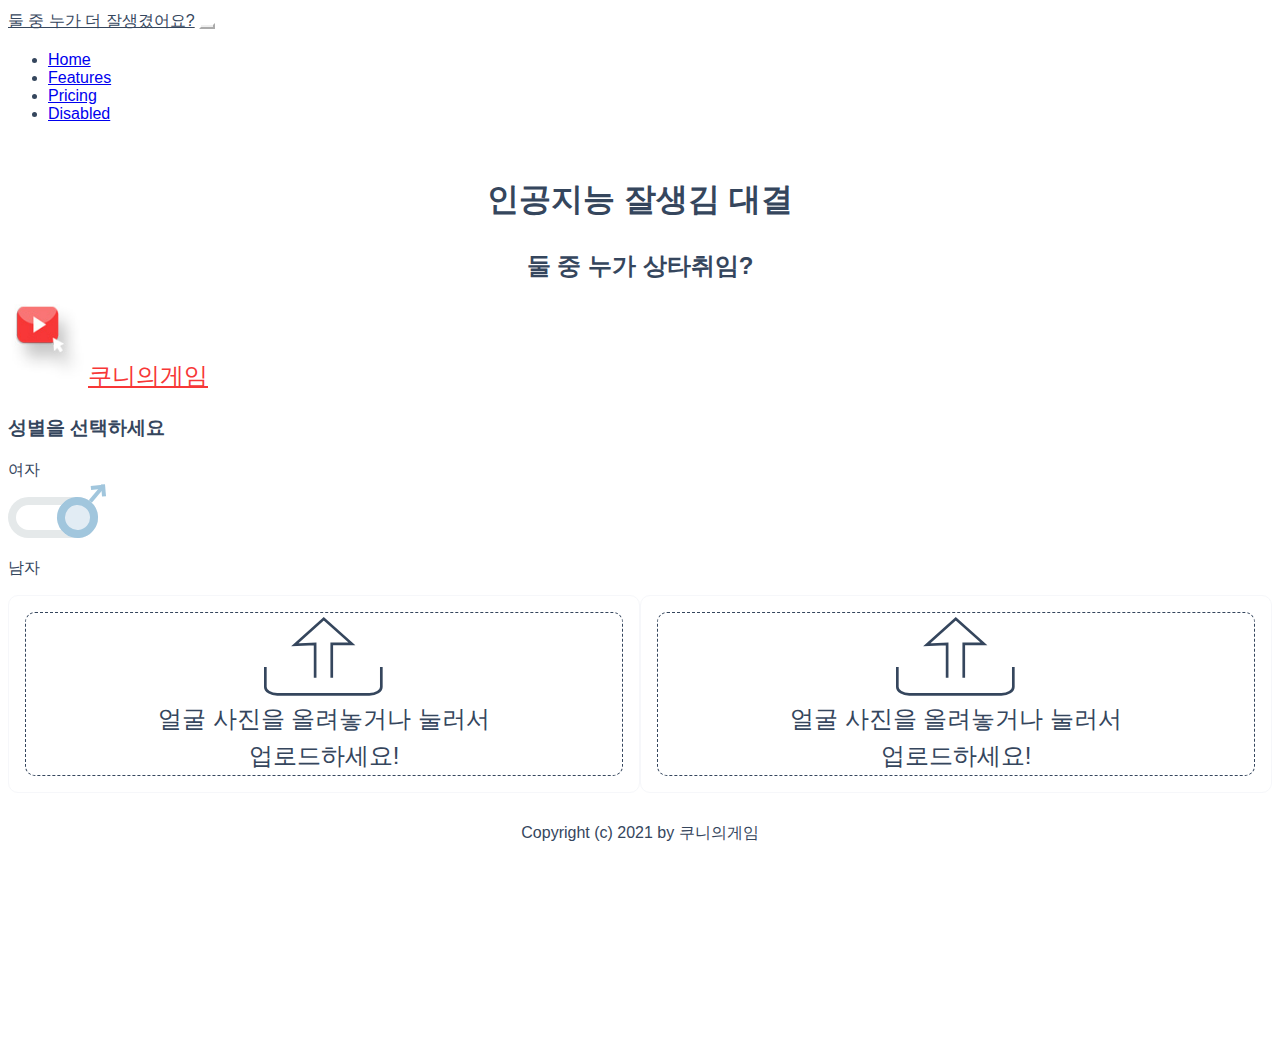
==== index.html @ ccdd7b53 "광고추가33" ====
<!DOCTYPE html>
<html>
    <head>
        <link rel="stylesheet" href="style2.css" />

        <!-- Required meta tags -->
        <meta charset="utf-8" />
        <meta name="viewport" content="width=device-width, initial-scale=1" />

        <!-- Bootstrap CSS -->
        <link
            href="https://cdn.jsdelivr.net/npm/bootstrap@5.0.0-beta2/dist/css/bootstrap.min.css"
            rel="stylesheet"
            integrity="sha384-BmbxuPwQa2lc/FVzBcNJ7UAyJxM6wuqIj61tLrc4wSX0szH/Ev+nYRRuWlolflfl"
            crossorigin="anonymous"
        />

        <title>인공지능으로 누가 더 잘생겼는지 겨뤄보자!!</title>

        <!-- Go to www.addthis.com/dashboard to customize your tools -->
        <script
            type="text/javascript"
            src="//s7.addthis.com/js/300/addthis_widget.js#pubid=ra-60608858e6bcf0fb"
        ></script>

        <script
            data-ad-client="ca-pub-9561331325306336"
            async
            src="https://pagead2.googlesyndication.com/pagead/js/adsbygoogle.js"
        ></script>
    </head>

    <body>
        <nav class="navbar navbar-expand-lg navbar-light nav-distance">
            <div class="container-fluid">
                <a class="navbar-brand" href="#">둘 중 누가 더 잘생겼어요?</a>
                <button
                    class="navbar-toggler"
                    type="button"
                    data-bs-toggle="collapse"
                    data-bs-target="#navbarNav"
                    aria-controls="navbarNav"
                    aria-expanded="false"
                    aria-label="Toggle navigation"
                >
                    <span class="navbar-toggler-icon"></span>
                </button>
                <div class="collapse navbar-collapse" id="navbarNav">
                    <ul class="navbar-nav">
                        <li class="nav-item">
                            <a class="nav-link active" aria-current="page" href="#">Home</a>
                        </li>
                        <li class="nav-item">
                            <a class="nav-link" href="#">Features</a>
                        </li>
                        <li class="nav-item">
                            <a class="nav-link" href="#">Pricing</a>
                        </li>
                        <li class="nav-item">
                            <a class="nav-link disabled" href="#" tabindex="-1" aria-disabled="true"
                                >Disabled</a
                            >
                        </li>
                    </ul>
                </div>
            </div>
        </nav>

        <section class="section">
            <h1 class="title">인공지능 잘생김 대결</h1>
            <h2 class="subtitle">둘 중 누가 상타취임?</h2>
        </section>

        <section class="youtube">
            <div class="container youtube-cover d-flex flex-row-reverse bd-highlight">
                <img src="img/youtube-copy.jpg" alt="" class="youtube-icon" /><a
                    href=""
                    class="youtube-link"
                    >쿠니의게임</a
                >
            </div>
        </section>

        <ins
            class="kakao_ad_area"
            style="display: none;"
            data-ad-unit="DAN-Fn4xq8BsNkyOIxmy"
            data-ad-width="320"
            data-ad-height="100"
        ></ins>
        <script type="text/javascript" src="//t1.daumcdn.net/kas/static/ba.min.js" async></script>

        <h3 class="pb-2 d-flex justify-content-center">성별을 선택하세요</h3>
        <section class="d-flex justify-content-center">
            <!-- 아직 구현안함 -->

            <p class="d-flex align-items-center pr-3">여자</p>
            <div>
                <input type="checkbox" id="gender" />
                <label for="gender">
                    <span class="knob">
                        <i></i>
                    </span>
                </label>
            </div>
            <p class="d-flex align-items-center pl-3">남자</p>
        </section>

        <script
            class="jsbin"
            src="https://ajax.googleapis.com/ajax/libs/jquery/1/jquery.min.js"
        ></script>
        <div class="row-test">
            <!-- 첫번째 이미지 업로드 -->
            <div class="file-upload">
                <div class="image-upload-wrap">
                    <input
                        class="file-upload-input"
                        type="file"
                        onchange="readURL(this);"
                        accept="image/*"
                    />
                    <div class="drag-text">
                        <img src="img/upload.svg" class="mt-5 pt-5 upload" style="width: 20%;" />
                        <h3 class="mb-5 pb-5 pt-2 upload-text">
                            얼굴 사진을 올려놓거나 눌러서 업로드하세요!
                        </h3>
                    </div>
                </div>
                <div class="file-upload-content">
                    <img class="file-upload-image" id="face-image" src="#" alt="your image" />

                    <div class="image-title-wrap">
                        <button type="button" onclick="removeUpload()" class="remove-image">
                            삭제 <span class="image-title">첫번째 사진</span>
                        </button>
                    </div>
                </div>
                <div class="label-container" id="label-container"></div>
            </div>

            <!-- 2번째 업로드 -->
            <div class="file-upload">
                <div class="image-upload-wrap2">
                    <input
                        class="file-upload-input2"
                        type="file"
                        onchange="readURL2(this);"
                        accept="image/*"
                    />
                    <div class="drag-text2">
                        <img src="img/upload.svg" class="mt-5 pt-5 upload2" style="width: 20%;" />
                        <h3 class="mb-5 pb-5 pt-2 upload-text2">
                            얼굴 사진을 올려놓거나 눌러서 업로드하세요!
                        </h3>
                    </div>
                </div>
                <div class="file-upload-content2">
                    <img class="file-upload-image2" id="face-image2" src="#" alt="your image" />

                    <div class="image-title-wrap2">
                        <button type="button" onclick="removeUpload2()" class="remove-image2">
                            삭제 <span class="image-title2">두번째 사진</span>
                        </button>
                    </div>
                </div>
                <div class="label-container2" id="label-container2"></div>
            </div>
        </div>

        <div id="webcam-container"></div>

        <!-- Go to www.addthis.com/dashboard to customize your tools -->
        <div class="addthis_inline_share_toolbox"></div>

        <ins
            class="kakao_ad_area"
            style="display: none;"
            data-ad-unit="DAN-EHyfa3CTrwkPumvO"
            data-ad-width="320"
            data-ad-height="100"
        ></ins>
        <script type="text/javascript" src="//t1.daumcdn.net/kas/static/ba.min.js" async></script>

        <div class="footer">Copyright (c) 2021 by 쿠니의게임</div>

        <ins
            class="kakao_ad_area"
            style="display: none;"
            data-ad-unit="DAN-O7r9BuBPyh5vCu6k"
            data-ad-width="728"
            data-ad-height="90"
        ></ins>
        <script type="text/javascript" src="//t1.daumcdn.net/kas/static/ba.min.js" async></script>

        <div id="disqus_thread"></div>
        <script>
            /**
             *  RECOMMENDED CONFIGURATION VARIABLES: EDIT AND UNCOMMENT THE SECTION BELOW TO INSERT DYNAMIC VALUES FROM YOUR PLATFORM OR CMS.
             *  LEARN WHY DEFINING THESE VARIABLES IS IMPORTANT: https://disqus.com/admin/universalcode/#configuration-variables    */
            /*
    var disqus_config = function () {
    this.page.url = PAGE_URL;  // Replace PAGE_URL with your page's canonical URL variable
    this.page.identifier = PAGE_IDENTIFIER; // Replace PAGE_IDENTIFIER with your page's unique identifier variable
    };
    */
            (function () {
                // DON'T EDIT BELOW THIS LINE
                var d = document,
                    s = d.createElement('script');
                s.src = 'https://mojjijung.disqus.com/embed.js';
                s.setAttribute('data-timestamp', +new Date());
                (d.head || d.body).appendChild(s);
            })();
        </script>
        <noscript
            >Please enable JavaScript to view the
            <a href="https://disqus.com/?ref_noscript">comments powered by Disqus.</a>
        </noscript>
        <script
            src="https://cdn.jsdelivr.net/npm/@popperjs/core@2.6.0/dist/umd/popper.min.js"
            integrity="sha384-KsvD1yqQ1/1+IA7gi3P0tyJcT3vR+NdBTt13hSJ2lnve8agRGXTTyNaBYmCR/Nwi"
            crossorigin="anonymous"
        ></script>
        <script
            src="https://cdn.jsdelivr.net/npm/bootstrap@5.0.0-beta2/dist/js/bootstrap.min.js"
            integrity="sha384-nsg8ua9HAw1y0W1btsyWgBklPnCUAFLuTMS2G72MMONqmOymq585AcH49TLBQObG"
            crossorigin="anonymous"
        ></script>

        <script src="https://cdn.jsdelivr.net/npm/@tensorflow/tfjs@1.3.1/dist/tf.min.js"></script>
        <script src="https://cdn.jsdelivr.net/npm/@teachablemachine/image@0.8/dist/teachablemachine-image.min.js"></script>
        <script>
            var diff_first = -1;
            var diff_sec = -1;

            // 첫번째 사진 업로드 시
            function readURL(input) {
                if (input.files && input.files[0]) {
                    var reader = new FileReader();

                    reader.onload = function (e) {
                        $('.image-upload-wrap').hide();

                        $('.file-upload-image').attr('src', e.target.result);
                        $('.file-upload-content').show();

                        //$('.image-title').html(input.files[0].name);
                    };

                    reader.readAsDataURL(input.files[0]);
                    init().then(() => {
                        predict();
                    });
                } else {
                    removeUpload();
                }
            }

            // 2번째 파일 업로드시
            function readURL2(input) {
                //alert("다시 들어오지 않나?");
                //첫번째 사진을 먼저 업로드했는지 체크하자
                if (diff_first < 0) {
                    alert('왼쪽 사진부터 업로드해주세요~');
                    return false;
                }

                if (input.files && input.files[0]) {
                    var reader = new FileReader();

                    reader.onload = function (e) {
                        $('.image-upload-wrap2').hide();

                        $('.file-upload-image2').attr('src', e.target.result);
                        $('.file-upload-content2').show();

                        //$('.image-title2').html(input.files[0].name);
                    };

                    reader.readAsDataURL(input.files[0]);
                    init2().then(() => {
                        predict2();
                    });
                } else {
                    removeUpload2();
                }
            }

            function removeUpload() {
                $('.file-upload-input').replaceWith($('.file-upload-input').clone());
                $('.file-upload-content').hide();
                $('.image-upload-wrap').show();
                $('.label-container').hide();

                //사진 삭제를 하면 변수 초기화
                diff_first = -1;
            }
            $('.image-upload-wrap').bind('dragover', function () {
                $('.image-upload-wrap').addClass('image-dropping');
            });
            $('.image-upload-wrap').bind('dragleave', function () {
                $('.image-upload-wrap').removeClass('image-dropping');
            });

            function removeUpload2() {
                $('.file-upload-input2').replaceWith($('.file-upload-input2').clone());
                $('.file-upload-content2').hide();
                $('.image-upload-wrap2').show();
                $('.label-container2').hide();

                //사진 삭제를 하면 변수 초기화
                diff_sec = -1;
            }
            $('.image-upload-wrap2').bind('dragover', function () {
                $('.image-upload-wrap2').addClass('image-dropping2');
            });
            $('.image-upload-wrap2').bind('dragleave', function () {
                $('.image-upload-wrap2').removeClass('image-dropping2');
            });
        </script>
        <script type="text/javascript">
            // More API functions here:
            // https://github.com/googlecreativelab/teachablemachine-community/tree/master/libraries/image

            // the link to your model provided by Teachable Machine export panel
            const URL = 'https://teachablemachine.withgoogle.com/models/CA73Om2Nr/';

            let model, webcam, labelContainer, maxPredictions;

            // 일단 남자만 되도록한다.
            document.getElementById('gender').checked = true;

            // Load the image model and setup the webcam
            async function init() {
                const modelURL = URL + 'model.json';
                const metadataURL = URL + 'metadata.json';

                // load the model and metadata
                // Refer to tmImage.loadFromFiles() in the API to support files from a file picker
                // or files from your local hard drive
                // Note: the pose library adds "tmImage" object to your window (window.tmImage)
                model = await tmImage.load(modelURL, metadataURL);
                maxPredictions = model.getTotalClasses();

                // append elements to the DOM
                labelContainer = document.getElementById('label-container');
                for (let i = 0; i < maxPredictions; i++) {
                    // and class labels
                    labelContainer.appendChild(document.createElement('div'));
                }
            }

            async function init2() {
                const modelURL = URL + 'model.json';
                const metadataURL = URL + 'metadata.json';

                // load the model and metadata
                // Refer to tmImage.loadFromFiles() in the API to support files from a file picker
                // or files from your local hard drive
                // Note: the pose library adds "tmImage" object to your window (window.tmImage)
                model = await tmImage.load(modelURL, metadataURL);
                maxPredictions = model.getTotalClasses();

                // append elements to the DOM
                labelContainer = document.getElementById('label-container2');
                for (let i = 0; i < maxPredictions; i++) {
                    // and class labels
                    labelContainer.appendChild(document.createElement('div'));
                }
            }

            // run the webcam image through the image model
            async function predict() {
                // predict can take in an image, video or canvas html element
                // 이미지 변수를 가져온다.
                var image = document.getElementById('face-image');
                const prediction = await model.predict(image, false);
                prediction.sort((a, b) => parseFloat(b.probability) - parseFloat(a.probability));
                var resultMessage;
                switch (prediction[0].className) {
                    case 'handsome':
                        resultMessage = '잘생김';
                        // code block
                        break;
                    case 'ugly':
                        resultMessage = '못생김';
                        // code block
                        break;
                    case 'animal':
                        resultMessage = '낫휴먼';
                        // code block
                        break;
                    default:
                        resultMessage = '알수없음';
                    // code block
                }
                //resul-Message Class안에 값을 넣는다.
                $('.result-Message').html(resultMessage);
                var barWidth;
                for (let i = 0; i < maxPredictions; i++) {
                    if (prediction[i].className == 'handsome') {
                        diff_first = prediction[i].probability.toFixed(2) * 100;
                    }

                    if (prediction[i].probability.toFixed(2) > 0.1) {
                        const classPrediction =
                            prediction[i].className +
                            ': ' +
                            prediction[i].probability.toFixed(2) * 100 +
                            '%';
                        labelContainer.childNodes[i].innerHTML = classPrediction;

                        barWidth = Math.round(prediction[i].probability.toFixed(2) * 100) + '%';
                    } else if (prediction[i].probability.toFixed(2) >= 0.01) {
                        barWidth = '4%';
                    } else {
                        barWidth = '2%';
                    }

                    var labelTitle;
                    switch (prediction[i].className) {
                        case 'handsome':
                            labelTitle = '잘생김';
                            break;
                        case 'ugly':
                            labelTitle = '못생김';
                            break;
                        case 'animal':
                            labelTitle = '낫휴먼';
                            break;
                        default:
                            labelTitle = '알수없음';
                    }
                    var label =
                        "<div class='animal-label d-flex align-items-center'>" +
                        labelTitle +
                        '</div>';
                    var bar =
                        "<div class='bar-container position-relative container'><div class='" +
                        prediction[i].className +
                        "-box'></div><div class='d-flex justify-content-center align-items-center " +
                        prediction[i].className +
                        "-bar' style='width: " +
                        barWidth +
                        "'><span class='d-block percent-text'>" +
                        Math.round(prediction[i].probability.toFixed(2) * 100) +
                        '%</span></div></div>';
                    labelContainer.childNodes[i].innerHTML = label + bar;
                }

                $('.label-container').show();
                // 여기서 버튼 활성화 시켜주는게 좋을듯
            }

            // run the webcam image through the image model
            async function predict2() {
                // predict can take in an image, video or canvas html element
                // 이미지 변수를 가져온다.
                var image = document.getElementById('face-image2');
                const prediction = await model.predict(image, false);
                prediction.sort((a, b) => parseFloat(b.probability) - parseFloat(a.probability));
                var resultMessage;
                switch (prediction[0].className) {
                    case 'handsome':
                        resultMessage = '잘생김';
                        // code block
                        break;
                    case 'ugly':
                        resultMessage = '못생김';
                        // code block
                        break;
                    case 'animal':
                        resultMessage = '낫휴먼';
                        // code block
                        break;
                    default:
                        resultMessage = '알수없음';
                    // code block
                }
                //resul-Message Class안에 값을 넣는다.
                $('.result-Message2').html(resultMessage);
                var barWidth;
                for (let i = 0; i < maxPredictions; i++) {
                    if (prediction[i].className == 'handsome') {
                        diff_sec = prediction[i].probability.toFixed(2) * 100;
                    }

                    if (prediction[i].probability.toFixed(2) > 0.1) {
                        const classPrediction =
                            prediction[i].className +
                            ': ' +
                            prediction[i].probability.toFixed(2) * 100 +
                            '%';
                        labelContainer.childNodes[i].innerHTML = classPrediction;

                        barWidth = Math.round(prediction[i].probability.toFixed(2) * 100) + '%';
                    } else if (prediction[i].probability.toFixed(2) >= 0.01) {
                        barWidth = '4%';
                    } else {
                        barWidth = '2%';
                    }

                    var labelTitle;
                    switch (prediction[i].className) {
                        case 'handsome':
                            labelTitle = '잘생김';
                            break;
                        case 'ugly':
                            labelTitle = '못생김';
                            break;
                        case 'animal':
                            labelTitle = '낫휴먼';
                            break;
                        default:
                            labelTitle = '알수없음';
                    }
                    var label =
                        "<div class='animal-label d-flex align-items-center'>" +
                        labelTitle +
                        '</div>';
                    var bar =
                        "<div class='bar-container position-relative container'><div class='" +
                        prediction[i].className +
                        "-box'></div><div class='d-flex justify-content-center align-items-center " +
                        prediction[i].className +
                        "-bar' style='width: " +
                        barWidth +
                        "'><span class='d-block percent-text'>" +
                        Math.round(prediction[i].probability.toFixed(2) * 100) +
                        '%</span></div></div>';
                    labelContainer.childNodes[i].innerHTML = label + bar;
                }

                $('.label-container2').show();

                diff_face();
            }

            function showMessage(name, message) {
                //alert(name+"께서 더 잘생겼네요.   "+ message);
                //두 개의 차이에 대해서 구간을 나눠서 다르게 메세지를 뿌려주자
                //0 ~ 20  : 도찐개진 그냥 둘다 막상막하
                //21~ 40  : 그...그래도 왼쪽이 낫네요
                //41~ 60  :
                //61~ 80  :
                //80~ 100 : 어디가서
                if (message >= 0 && message < 21) {
                    alert(
                        name +
                            ' 너! 그래 너 조금...아주 조금..개미손톱의 때만큼 낫다. 하 그냥 도찐개찐임'
                    );
                } else if (message >= 21 && message < 41) {
                    alert(name + ' 너! 하..그래 그나마 니가좀 더 낫다. ');
                } else if (message >= 41 && message < 61) {
                    alert(name + ' 이 좀 더 잘생겼네 우리 할머니눈엔 그래~');
                } else if (message >= 61 && message < 81) {
                    alert(name + ' 이 존잘임 아 몰라 그냥 존잘임 어디가서 비교하지마!');
                } else {
                    alert(name + ' 은 신인가요.. 거의 왕과 하인수준의 미모차이네요!');
                }
            }

            function diff_face() {
                // 두명의 얼굴을 가지고 잘생김 비교해서 뿌려주기
                // 전제 조건은 첫번째 사진을 먼저 올리고 두번째 사진 올리도록 유도

                //alert("frist"+diff_first+"     "+"sec"+diff_sec + "  차이" + eval(diff_first-diff_sec));

                // 차이를 변수로 만든다.
                var message = parseInt(eval(diff_first - diff_sec));

                if (eval(diff_first - diff_sec) >= 0) {
                    //왼쪽이 더 잘생긴 경우
                    var name = '왼쪽';
                    showMessage(name, message);
                } else {
                    //오른쪽이 더 잘생긴 경우
                    var name = '오른쪽';
                    showMessage(name, message);
                }
            }
        </script>
    </body>

    <!-- Copyright (c) 2021 by Aaron Vanston (https://codepen.io/aaronvanston/pen/yNYOXR)

Permission is hereby granted, free of charge, to any person obtaining a copy of this software and associated documentation files (the "Software"), to deal in the Software without restriction, including without limitation the rights to use, copy, modify, merge, publish, distribute, sublicense, and/or sell copies of the Software, and to permit persons to whom the Software is furnished to do so, subject to the following conditions:

The above copyright notice and this permission notice shall be included in all copies or substantial portions of the Software.

THE SOFTWARE IS PROVIDED "AS IS", WITHOUT WARRANTY OF ANY KIND, EXPRESS OR IMPLIED, INCLUDING BUT NOT LIMITED TO THE WARRANTIES OF MERCHANTABILITY, FITNESS FOR A PARTICULAR PURPOSE AND NONINFRINGEMENT. IN NO EVENT SHALL THE AUTHORS OR COPYRIGHT HOLDERS BE LIABLE FOR ANY CLAIM, DAMAGES OR OTHER LIABILITY, WHETHER IN AN ACTION OF CONTRACT, TORT OR OTHERWISE, ARISING FROM, OUT OF OR IN CONNECTION WITH THE SOFTWARE OR THE USE OR OTHER DEALINGS IN THE SOFTWARE.

--></html>
---- style2.css ----
body {
    font-family: 'Jua', sans-serif;
    background-color: #ffffff;
    box-sizing: border-box;
    color: #35465d;
}

.file-upload {
        display: table-cell;
    width: 50%;
    border-radius: 10px;
    margin: 0 auto;
    padding: 1em;
    border: solid 1.5px #f6f7fa;
}

.file-upload2 {
    padding: 15% 3%;
    margin: 0 auto;
    border-radius: 10px;
    border: solid 1.5px #f6f7fa;
    background-color: #f6f7fa;
    width: 50%;
  
}

.file-upload-btn {
    width: 100%;
    margin: 0;
    color: #fff;
    background: #1fb264;
    border: none;
    padding: 10px;
    border-radius: 4px;
    border-bottom: 4px solid #15824b;
    transition: all 0.2s ease;
    outline: none;
    text-transform: uppercase;
    font-weight: 700;
}

.file-upload-btn:hover {
    background: #1aa059;
    color: #ffffff;
    transition: all 0.2s ease;
    cursor: pointer;
}

.file-upload-btn:active {
    border: 0;
    transition: all 0.2s ease;
}

.file-upload-content {
    display: none;
    text-align: center;
}

.file-upload-content2 {
    display: none;
    text-align: center;
}

#loading {
    display: none;
}

.file-upload-input {
    position: absolute;
    margin: 0;
    padding: 0;
    width: 50%;
    height: 50%;
    outline: none;
    opacity: 0;
    cursor: pointer;
}

.file-upload-input2 {
    position: absolute;
    margin: 0;
    padding: 0;

    width: 50%;
    height: 50%;
    outline: none;
    opacity: 0;
    cursor: pointer;
}

.image-upload-wrap {
    margin: 0 auto;
    object-fit: contain;
    border-radius: 10px;
    border: dashed 1.5px #35465d;
    background-color: #ffffff;
   
}

.image-upload-wrap2 {
    margin: 0 auto;

    object-fit: contain;
    border-radius: 10px;
    border: dashed 1.5px #35465d;
    background-color: #ffffff;
}

.image-dropping,
.image-upload-wrap:hover {
    background-color: #35465d82;
    border: 1.5px dashed #ffffff;
}

.image-dropping2,
.image-upload-wrap2:hover {
    background-color: #35465d82;
    border: 1.5px dashed #ffffff;
}

.image-title-wrap {
    width:50%;
    color: #222;
    position: static;
    margin: 0px auto;
    
}

.image-title-wrap2 {
     width:50%;
    color: #222;
    position: static;
    margin: 0px auto;
}

.drag-text {
    text-align: center;
}

.drag-text h3 {
    font-weight: 500;
    text-transform: uppercase;
}

.drag-text2 {
    text-align: center;
}

.drag-text2 h3 {
    font-weight: 500;
    text-transform: uppercase;
}

.file-upload-image {
    max-height: 50%;
    max-width: 50%;
    margin: auto;
    padding: 10px;
}

.file-upload-image2 {
    max-height: 50%;
    max-width: 50%;
    margin: auto;
    padding: 10px;
}

.try-again-btn {
    border-radius: 40px;
    border: solid 1.5px #35465d;
    background-color: #35465d;
}

.try-again-text {
    display: block;
    font-size: 1.5rem;
    text-align: center;
    color: #ffffff;
    padding: 4px 15px;
}

.remove-image:hover {
    background: #c13b2a;
    color: #ffffff;
    transition: all 0.2s ease;
    cursor: pointer;
}

.remove-image:active {
    border: 0;
    transition: all 0.2s ease;
}


.remove-image2:hover {
    background: #c13b2a;
    color: #ffffff;
    transition: all 0.2s ease;
    cursor: pointer;
}

.remove-image2:active {
    border: 0;
    transition: all 0.2s ease;
}



.navbar-light .navbar-brand {
    line-height: 1.68;
    text-align: left;
    color: #35465d;
}

.navbar-light .navbar-toggler {
    border-color: #ffffff;
}

.section {
    margin-top: 50px;
}

.title {
    line-height: 1.67;
    text-align: center;
    color: #35465d;
}

.subtitle {
    line-height: 1.53;
    text-align: center;
    color: #35465d;
}

/* On screens that are 600px or less, set the background color to olive */
@media screen and (max-width: 600px) {
    html {
        font-size: 10px;
    }
    .navbar-brand {
        font-size: 2rem;
    }
}

.youtube-link {
    font-size: 1.5rem;
    line-height: 1.71;
    text-align: center;
    color: #f73737;
    text-decoration: underline;
}

.youtube-link:hover {
    font-size: 1.5rem;
    line-height: 1.71;
    text-align: center;
    color: #f73737;
    text-decoration: underline;
}

.youtube-icon {
    width: 5rem;
    height: 5rem;
}

.upload {
    width: 20%;
}

.upload-text {
    width: 58%;
    font-size: 1.5rem;
    line-height: 1.53;
    text-align: center;
    color: #35465d;
    margin: 0 auto;
}


.upload2 {
    width: 20%;
}

.upload-text2 {
    width: 58%;
    font-size: 1.5rem;
    line-height: 1.53;
    text-align: center;
    color: #35465d;
    margin: 0 auto;
}



.bar-container {
    height: 2.7rem;
}
.dino-box {
    position: absolute;
    top: 0;
    left: 0;
    height: 2rem;
    border-radius: 10px;
    width: 100%;
    background-color: rgba(117, 204, 84, 0.2);
}
.dino-bar {
    position: absolute;
    top: 0;
    left: 0;
    height: 2rem;
    border-radius: 10px;
    background-color: rgba(117, 204, 84, 1);
}
.deer-box {
    position: absolute;
    top: 0;
    left: 0;
    height: 2rem;
    border-radius: 10px;
    width: 100%;
    background-color: rgba(117, 204, 84, 0.2);
}
.deer-bar {
    position: absolute;
    top: 0;
    left: 0;
    height: 2rem;
    border-radius: 10px;
    background-color: rgba(117, 204, 84, 1);
}
.handsome-box {
    position: absolute;
    top: 0;
    left: 0;
    height: 2rem;
    border-radius: 10px;
    width: 100%;
    background-color: rgba(27, 175, 234, 0.2);
}
.handsome-bar {
    position: absolute;
    top: 0;
    left: 0;
    height: 2rem;
    border-radius: 10px;
    background-color: rgba(27, 175, 234, 1);
}
.ugly-box {
    position: absolute;
    top: 0;
    left: 0;
    height: 2rem;
    border-radius: 10px;
    width: 100%;
    background-color: rgba(251, 176, 59, 0.2);
}
.ugly-bar {
    position: absolute;
    top: 0;
    left: 0;
    height: 2rem;
    border-radius: 10px;
    background-color: rgba(251, 176, 59, 1);
}
.animal-box {
    position: absolute;
    top: 0;
    left: 0;
    height: 2rem;
    border-radius: 10px;
    width: 100%;
    background-color: rgba(195, 140, 102, 0.2);
}
.animal-bar {
    position: absolute;
    top: 0;
    left: 0;
    height: 2rem;
    border-radius: 10px;
    background-color: rgba(195, 140, 102, 1);
}
.fox-box {
    position: absolute;
    top: 0;
    left: 0;
    height: 2rem;
    border-radius: 10px;
    width: 100%;
    background-color: rgba(49, 132, 155, 0.2);
}
.fox-bar {
    position: absolute;
    top: 0;
    left: 0;
    height: 2rem;
    border-radius: 10px;
    background-color: rgba(49, 132, 155, 1);
}
.rabbit-box {
    position: absolute;
    top: 0;
    left: 0;
    height: 2rem;
    border-radius: 10px;
    width: 100%;
    background-color: rgba(235, 166, 190, 0.2);
}
.rabbit-bar {
    position: absolute;
    top: 0;
    left: 0;
    height: 2rem;
    border-radius: 10px;
    background-color: rgba(235, 166, 190, 1);
}
.percent-text {
    font-size: 1rem;
    color: #ffffff;
}
.animal-label {
    width: 20%;
    text-align: left;
    height: 2rem;
}

#label-container {
    position: static;
}

#label-container2 {
    position: static;
}

.result-message {
    width:50%;
    position:static;
    font-size: 2rem;
}

.result-message2 {
        width:50%;
    position:static;
    font-size: 2rem;
}

.animal-explain {
    font-size: 1.5rem;
}
.dino-animal-title {
    color: #3ba363;
}
.dino-animal-celeb {
    color: #3ba363;
    font-size: 1.2rem;
}
.deer-animal-title {
    color: #3ba363;
}
.deer-animal-celeb {
    color: #3ba363;
    font-size: 1.2rem;
}
.ugly-animal-title {
    color: #ff6c0a;
}
.ugly-animal-celeb {
    color: #ff6c0a;
    font-size: 1.2rem;
}
.handsome-animal-title {
    color: #548dd4;
}
.handsome-animal-celeb {
    color: #548dd4;
    font-size: 1.2rem;
}
.rabbit-animal-title {
    color: #e56995;
}
.rabbit-animal-celeb {
    color: #e56995;
    font-size: 1.2rem;
}
.animal-animal-title {
    color: #9b6b43;
}
.animal-animal-celeb {
    color: #9b6b43;
    font-size: 1.2rem;
}
.fox-animal-title {
    color: #31849b;
}
.fox-animal-celeb {
    color: #31849b;
    font-size: 1.2rem;
}

/* gender */
input#gender {
    display: none;
}

label {
    cursor: pointer;
    display: inline-block;
    width: 90px;
    height: 41px;
    box-shadow: 0 0 0 8px #e5e9ea inset;
    border-radius: 30px;
    position: relative;
}

.knob {
    position: absolute;
    width: 41px;
    top: 0;
    left: 0;
    height: 41px;
    border-radius: 50%;
    box-shadow: 0 0 0 8px #f470a7 inset;
    background-color: #fbd4e6;
    transition: 0.3s;
}

.knob > i {
    position: absolute;
    width: 4px;
    height: 18px;
    top: 100%;
    background-color: #f470a7;
    left: calc(50% - 2px);
}

.knob > i:before,
.knob > i:after {
    width: 6px;
    position: absolute;
    top: 42%;
    content: '';
    height: 4px;
    background-color: #f470a7;
}

.knob > i:before {
    left: 4px;
}
.knob > i:after {
    left: -6px;
}

input:checked + label > .knob {
    box-shadow: 0 0 0 8px #a1c6dd inset;
    background-color: #e2ecf4;
    transform: translateX(49px) rotate(-140deg);
}

input:checked + label > .knob > i {
    background-color: #a1c6dd;
}

input:checked + label > .knob > i:after,
input:checked + label > .knob > i:before {
    background-color: #a1c6dd;
}

input:checked + label > .knob > i:after {
    top: 14.5px;
    width: 12px;
    left: -7px;
    transform: rotate(45deg);
}
input:checked + label > .knob > i:before {
    top: 13px;
    width: 12px;
    left: 0px;
    transform: rotate(134deg);
}

.ad-banner {
    width: 320px;
    margin: 0 auto;
}

.test {
    width: 50%;
}

.row-test {
    width:100%;
    display: table;
}

.addthis_inline_share_toolbox{
  margin:0 auto;
    margin-bottom : 30px;
    margin-top: 30px;
    text-align:center;
}

.footer {margin:0 auto; text-align:center;}
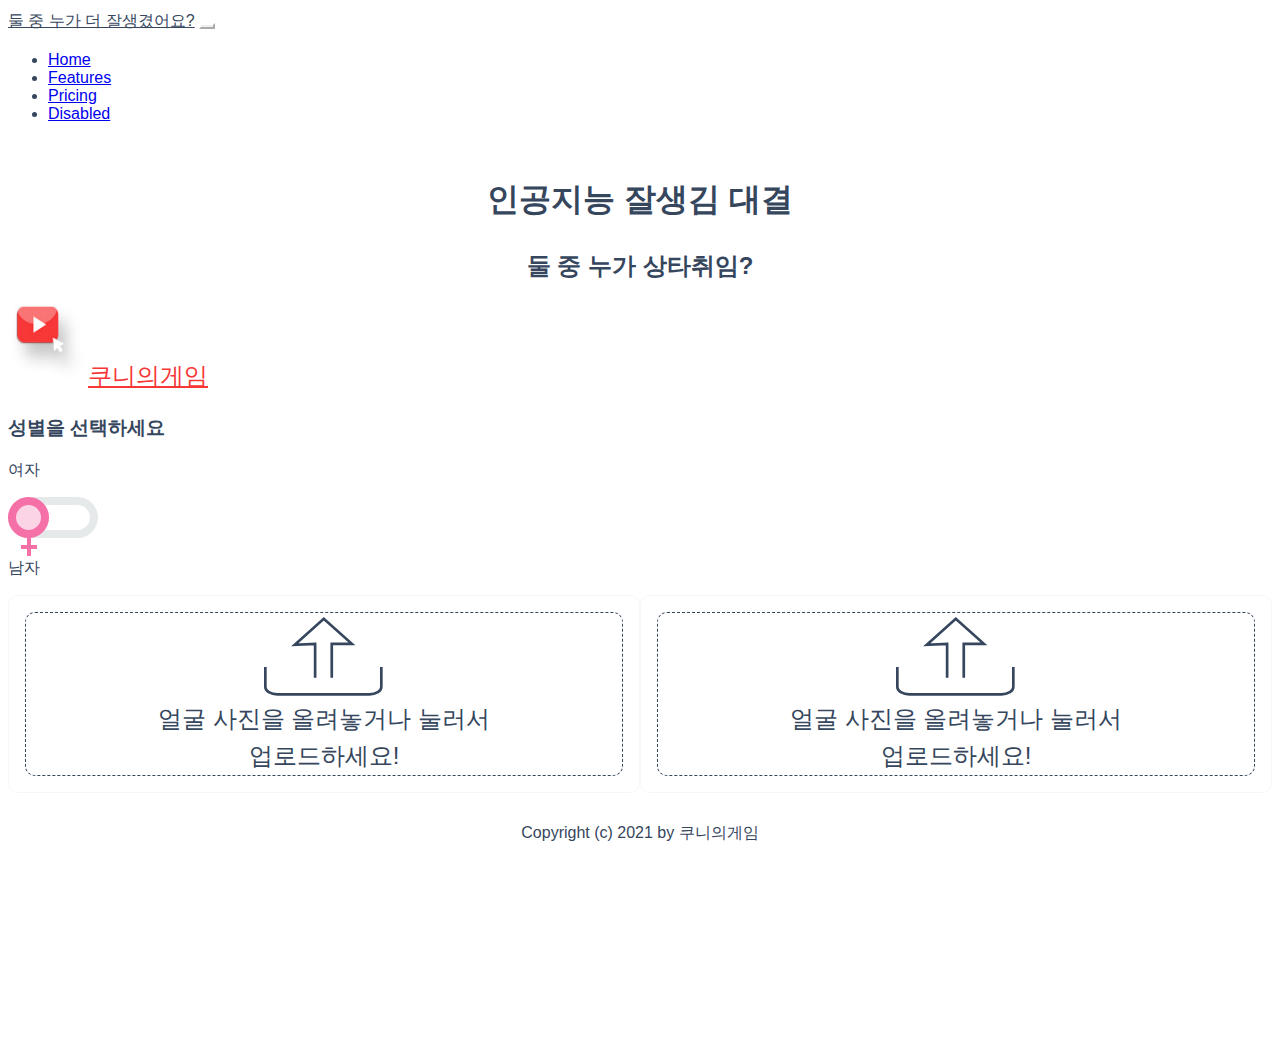
==== commit 0fe5fc95: "2021/04/05" ====
--- a/index.html
+++ b/index.html
@@ -96,7 +96,7 @@
 
             <p class="d-flex align-items-center pr-3">여자</p>
             <div>
-                <input type="checkbox" id="gender" />
+                <input type="checkbox" id="gender" onclick="gender_test();"/>
                 <label for="gender">
                     <span class="knob">
                         <i></i>
@@ -324,15 +324,43 @@
             // https://github.com/googlecreativelab/teachablemachine-community/tree/master/libraries/image
 
             // the link to your model provided by Teachable Machine export panel
-            const URL = 'https://teachablemachine.withgoogle.com/models/CA73Om2Nr/';
-
+            const urlMale = 'https://teachablemachine.withgoogle.com/models/CA73Om2Nr/';
+
+            // 여자 학습한거 들어가야한다.
+            const urlFemale = 'https://teachablemachine.withgoogle.com/models/CA73Om2Nr/';
+            
+            var URL;
+
+            //강제로 클릭해서 시작함
+            $("#gender").trigger("click");
+
+            
             let model, webcam, labelContainer, maxPredictions;
 
-            // 일단 남자만 되도록한다.
-            document.getElementById('gender').checked = true;
+            function gender_test(){
+                if (document.getElementById('gender').checked) {
+                    //alert("남자");
+                    URL = urlMale;
+                } else {
+                    //alert("여자");
+                    URL = urlFemale;
+                }
+
+            }
 
             // Load the image model and setup the webcam
             async function init() {
+                
+                /*
+                if (document.getElementById('gender').checked) {
+                    URL = urlMale;
+                } else {
+                    URL = urlFemale;
+                }
+                */
+
+                alert('test   ' + URL);
+
                 const modelURL = URL + 'model.json';
                 const metadataURL = URL + 'metadata.json';
 
@@ -352,6 +380,14 @@
             }
 
             async function init2() {
+                /*
+                if (document.getElementById('gender').checked) {
+                    URL = urlMale;
+                } else {
+                    URL = urlFemale;
+                }
+                */
+
                 const modelURL = URL + 'model.json';
                 const metadataURL = URL + 'metadata.json';
 
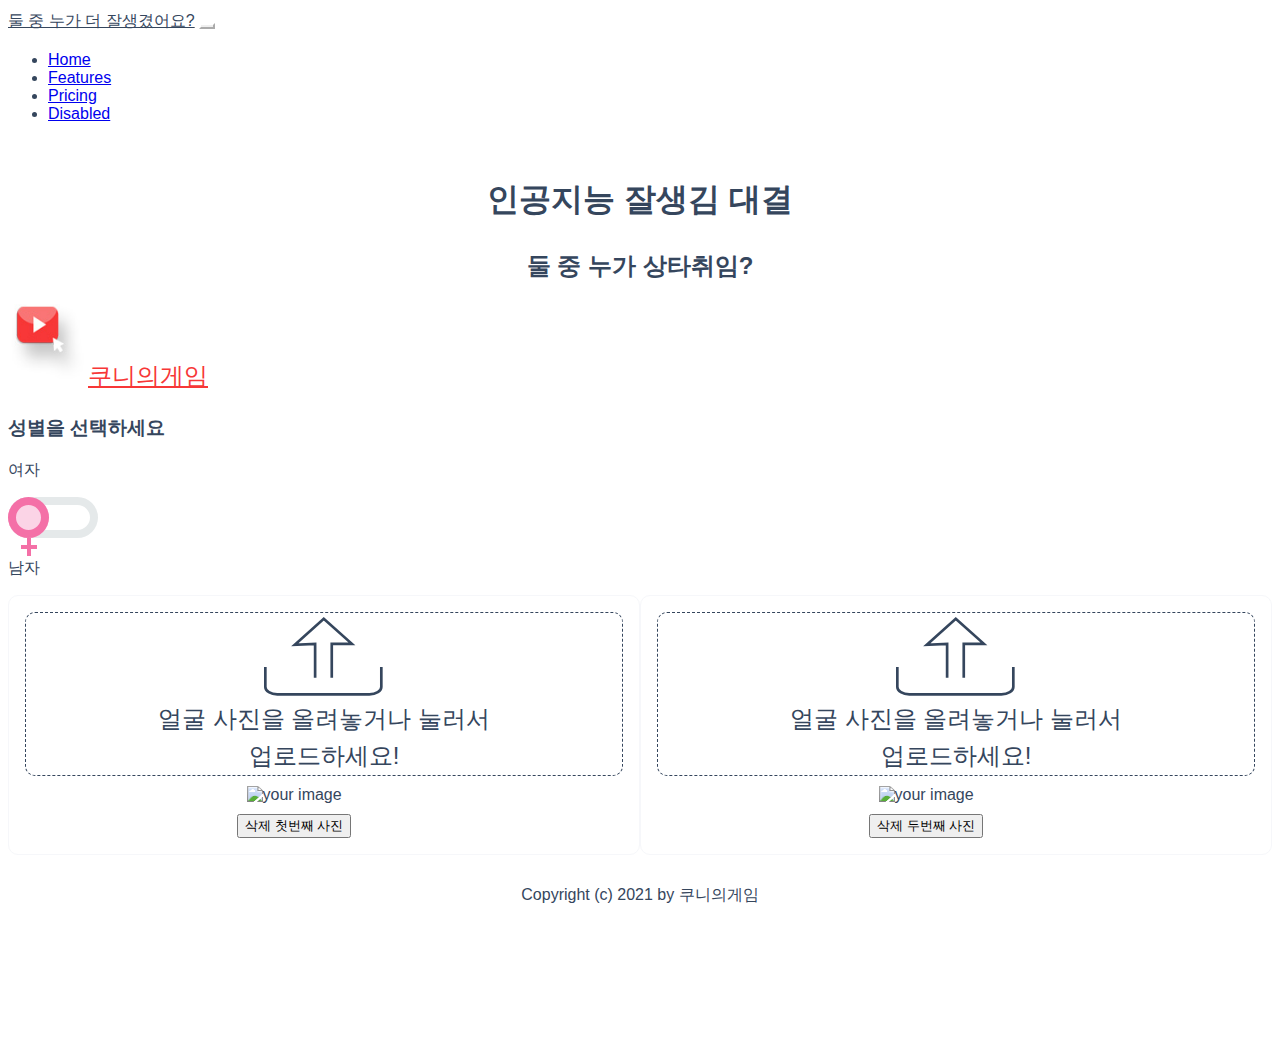
==== commit a9e58b05: "CSS Update" ====
--- a/index.html
+++ b/index.html
@@ -96,7 +96,7 @@
 
             <p class="d-flex align-items-center pr-3">여자</p>
             <div>
-                <input type="checkbox" id="gender" onclick="gender_test();"/>
+                <input type="checkbox" id="gender" onclick="gender_test();" />
                 <label for="gender">
                     <span class="knob">
                         <i></i>
@@ -324,20 +324,20 @@
             // https://github.com/googlecreativelab/teachablemachine-community/tree/master/libraries/image
 
             // the link to your model provided by Teachable Machine export panel
-            const urlMale = 'https://teachablemachine.withgoogle.com/models/CA73Om2Nr/';
+            //const urlMale = 'https://teachablemachine.withgoogle.com/models/CA73Om2Nr/';
+            const urlMale = 'https://teachablemachine.withgoogle.com/models/LN7RevfCu/';
 
             // 여자 학습한거 들어가야한다.
-            const urlFemale = 'https://teachablemachine.withgoogle.com/models/CA73Om2Nr/';
-            
+            const urlFemale = 'https://teachablemachine.withgoogle.com/models/K0Wk34x8D/';
+
             var URL;
 
             //강제로 클릭해서 시작함
-            $("#gender").trigger("click");
-
-            
+            $('#gender').trigger('click');
+
             let model, webcam, labelContainer, maxPredictions;
 
-            function gender_test(){
+            function gender_test() {
                 if (document.getElementById('gender').checked) {
                     //alert("남자");
                     URL = urlMale;
@@ -345,12 +345,10 @@
                     //alert("여자");
                     URL = urlFemale;
                 }
-
             }
 
             // Load the image model and setup the webcam
             async function init() {
-                
                 /*
                 if (document.getElementById('gender').checked) {
                     URL = urlMale;
@@ -358,8 +356,6 @@
                     URL = urlFemale;
                 }
                 */
-
-                alert('test   ' + URL);
 
                 const modelURL = URL + 'model.json';
                 const metadataURL = URL + 'metadata.json';
@@ -427,6 +423,10 @@
                         resultMessage = '낫휴먼';
                         // code block
                         break;
+                    case 'special':
+                        resultMessage = '여신';
+                        // code block
+                        break;
                     default:
                         resultMessage = '알수없음';
                     // code block
@@ -464,6 +464,9 @@
                             break;
                         case 'animal':
                             labelTitle = '낫휴먼';
+                            break;
+                        case 'special':
+                            labelTitle = '여신';
                             break;
                         default:
                             labelTitle = '알수없음';
@@ -510,6 +513,9 @@
                         resultMessage = '낫휴먼';
                         // code block
                         break;
+                    case 'special':
+                        resultMessage = '여신';
+                        break;
                     default:
                         resultMessage = '알수없음';
                     // code block
@@ -547,6 +553,9 @@
                             break;
                         case 'animal':
                             labelTitle = '낫휴먼';
+                            break;
+                        case 'special':
+                            labelTitle = '여신';
                             break;
                         default:
                             labelTitle = '알수없음';
@@ -619,6 +628,12 @@
         </script>
     </body>
 
+    <!-- git 명령어
+   1. git add. 
+   2. git commit -m "설명"
+   3. git push origin main 
+   4. id : mojjijung pw: 아들!!!
+-->
     <!-- Copyright (c) 2021 by Aaron Vanston (https://codepen.io/aaronvanston/pen/yNYOXR)
 
 Permission is hereby granted, free of charge, to any person obtaining a copy of this software and associated documentation files (the "Software"), to deal in the Software without restriction, including without limitation the rights to use, copy, modify, merge, publish, distribute, sublicense, and/or sell copies of the Software, and to permit persons to whom the Software is furnished to do so, subject to the following conditions:
--- a/style2.css
+++ b/style2.css
@@ -6,7 +6,7 @@
 }
 
 .file-upload {
-        display: table-cell;
+    display: table-cell;
     width: 50%;
     border-radius: 10px;
     margin: 0 auto;
@@ -21,7 +21,6 @@
     border: solid 1.5px #f6f7fa;
     background-color: #f6f7fa;
     width: 50%;
-  
 }
 
 .file-upload-btn {
@@ -52,13 +51,23 @@
 }
 
 .file-upload-content {
-    display: none;
-    text-align: center;
+    display: inline-block;
+    width: 90%;
+    height: auto;
+    /*display: none;*/
+    text-align: center;
+    background-size: contain;
+    object-fit: cover;
 }
 
 .file-upload-content2 {
-    display: none;
-    text-align: center;
+    display: inline-block;
+    width: 90%;
+    height: auto;
+    /*display: none;*/
+    text-align: center;
+    background-size: contain;
+    object-fit: cover;
 }
 
 #loading {
@@ -94,12 +103,10 @@
     border-radius: 10px;
     border: dashed 1.5px #35465d;
     background-color: #ffffff;
-   
 }
 
 .image-upload-wrap2 {
     margin: 0 auto;
-
     object-fit: contain;
     border-radius: 10px;
     border: dashed 1.5px #35465d;
@@ -119,15 +126,14 @@
 }
 
 .image-title-wrap {
-    width:50%;
+    width: 50%;
     color: #222;
     position: static;
     margin: 0px auto;
-    
 }
 
 .image-title-wrap2 {
-     width:50%;
+    width: 50%;
     color: #222;
     position: static;
     margin: 0px auto;
@@ -152,15 +158,27 @@
 }
 
 .file-upload-image {
+    /*
     max-height: 50%;
     max-width: 50%;
+    */
+    height: 50%;
+    width: 50%;
+    object-fit: cover;
+    object-position: top;
     margin: auto;
     padding: 10px;
 }
 
 .file-upload-image2 {
+    /*
     max-height: 50%;
     max-width: 50%;
+    */
+    height: 50%;
+    width: 50%;
+    object-fit: cover;
+    object-position: top;
     margin: auto;
     padding: 10px;
 }
@@ -191,7 +209,6 @@
     transition: all 0.2s ease;
 }
 
-
 .remove-image2:hover {
     background: #c13b2a;
     color: #ffffff;
@@ -203,8 +220,6 @@
     border: 0;
     transition: all 0.2s ease;
 }
-
-
 
 .navbar-light .navbar-brand {
     line-height: 1.68;
@@ -276,7 +291,6 @@
     margin: 0 auto;
 }
 
-
 .upload2 {
     width: 20%;
 }
@@ -290,8 +304,6 @@
     margin: 0 auto;
 }
 
-
-
 .bar-container {
     height: 2.7rem;
 }
@@ -380,7 +392,7 @@
     border-radius: 10px;
     background-color: rgba(195, 140, 102, 1);
 }
-.fox-box {
+.special-box {
     position: absolute;
     top: 0;
     left: 0;
@@ -389,7 +401,7 @@
     width: 100%;
     background-color: rgba(49, 132, 155, 0.2);
 }
-.fox-bar {
+.special-bar {
     position: absolute;
     top: 0;
     left: 0;
@@ -433,14 +445,14 @@
 }
 
 .result-message {
-    width:50%;
-    position:static;
+    width: 50%;
+    position: static;
     font-size: 2rem;
 }
 
 .result-message2 {
-        width:50%;
-    position:static;
+    width: 50%;
+    position: static;
     font-size: 2rem;
 }
 
@@ -489,10 +501,10 @@
     color: #9b6b43;
     font-size: 1.2rem;
 }
-.fox-animal-title {
+.special-animal-title {
     color: #31849b;
 }
-.fox-animal-celeb {
+.special-animal-celeb {
     color: #31849b;
     font-size: 1.2rem;
 }
@@ -588,15 +600,18 @@
 }
 
 .row-test {
-    width:100%;
+    width: 100%;
     display: table;
 }
 
-.addthis_inline_share_toolbox{
-  margin:0 auto;
-    margin-bottom : 30px;
+.addthis_inline_share_toolbox {
+    margin: 0 auto;
+    margin-bottom: 30px;
     margin-top: 30px;
-    text-align:center;
-}
-
-.footer {margin:0 auto; text-align:center;}
+    text-align: center;
+}
+
+.footer {
+    margin: 0 auto;
+    text-align: center;
+}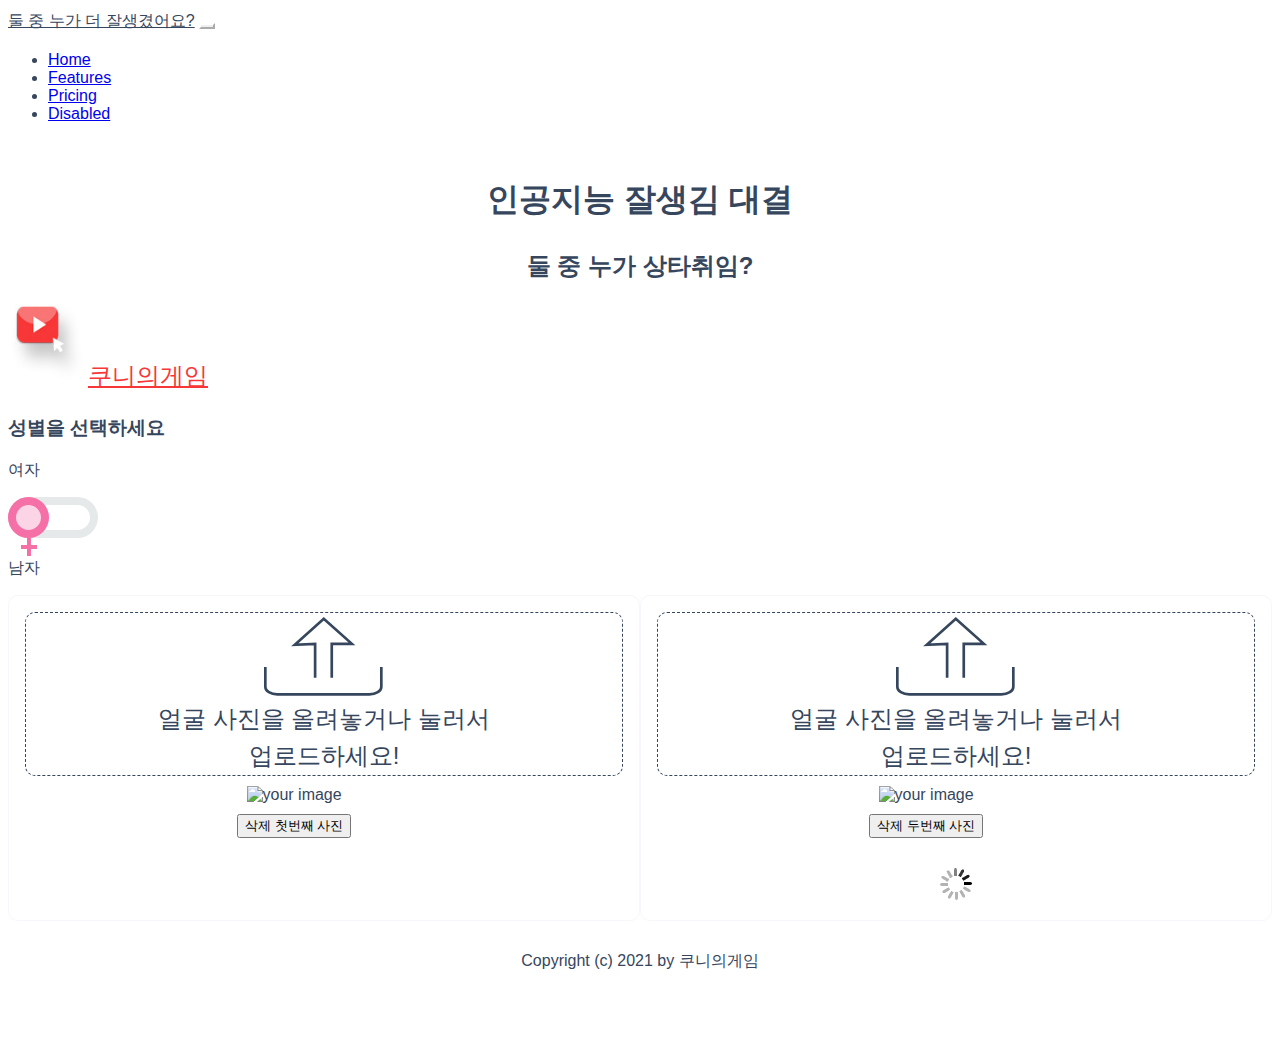
==== commit bca69413: "Loading bar Update" ====
--- a/index.html
+++ b/index.html
@@ -136,6 +136,10 @@
                         </button>
                     </div>
                 </div>
+
+                <div class="loading" id="loading">
+                    <img src="img/loading.gif" />
+                </div>
                 <div class="label-container" id="label-container"></div>
             </div>
 
@@ -163,6 +167,9 @@
                             삭제 <span class="image-title2">두번째 사진</span>
                         </button>
                     </div>
+                </div>
+                <div class="loading2" id="loading2">
+                    <img src="img/loading.gif" />
                 </div>
                 <div class="label-container2" id="label-container2"></div>
             </div>
@@ -236,6 +243,8 @@
 
             // 첫번째 사진 업로드 시
             function readURL(input) {
+                $('.loading').show();
+
                 if (input.files && input.files[0]) {
                     var reader = new FileReader();
 
@@ -259,6 +268,7 @@
 
             // 2번째 파일 업로드시
             function readURL2(input) {
+                $('.loading2').show();
                 //alert("다시 들어오지 않나?");
                 //첫번째 사진을 먼저 업로드했는지 체크하자
                 if (diff_first < 0) {
@@ -307,6 +317,9 @@
                 $('.file-upload-input2').replaceWith($('.file-upload-input2').clone());
                 $('.file-upload-content2').hide();
                 $('.image-upload-wrap2').show();
+                //사진 밑에 문구들
+                // 여기에 loading bar
+
                 $('.label-container2').hide();
 
                 //사진 삭제를 하면 변수 초기화
@@ -332,8 +345,12 @@
 
             var URL;
 
+            $('.loading').hide();
+            $('.loading2').hide();
             //강제로 클릭해서 시작함
             $('#gender').trigger('click');
+            $('.file-upload-image').css('display', 'none');
+            $('.file-upload-image2').css('display', 'none');
 
             let model, webcam, labelContainer, maxPredictions;
 
@@ -349,6 +366,7 @@
 
             // Load the image model and setup the webcam
             async function init() {
+                $('.file-upload-image').show();
                 /*
                 if (document.getElementById('gender').checked) {
                     URL = urlMale;
@@ -376,6 +394,7 @@
             }
 
             async function init2() {
+                $('.file-upload-image2').show();
                 /*
                 if (document.getElementById('gender').checked) {
                     URL = urlMale;
@@ -488,6 +507,7 @@
                     labelContainer.childNodes[i].innerHTML = label + bar;
                 }
 
+                $('.loading').hide();
                 $('.label-container').show();
                 // 여기서 버튼 활성화 시켜주는게 좋을듯
             }
@@ -576,7 +596,7 @@
                         '%</span></div></div>';
                     labelContainer.childNodes[i].innerHTML = label + bar;
                 }
-
+                $('.loading2').hide();
                 $('.label-container2').show();
 
                 diff_face();
--- a/style2.css
+++ b/style2.css
@@ -614,4 +614,25 @@
 .footer {
     margin: 0 auto;
     text-align: center;
+}
+
+
+.loading
+{
+ position: static;
+ left: 50%;
+ top: 50%;
+    text-align: center;
+    margin-top: 30px;
+ background: #ffffff;
+}
+
+.loading2
+{
+ position: static;
+ left: 50%;
+ top: 50%;
+    text-align: center;
+    margin-top: 30px;
+ background: #ffffff;
 }